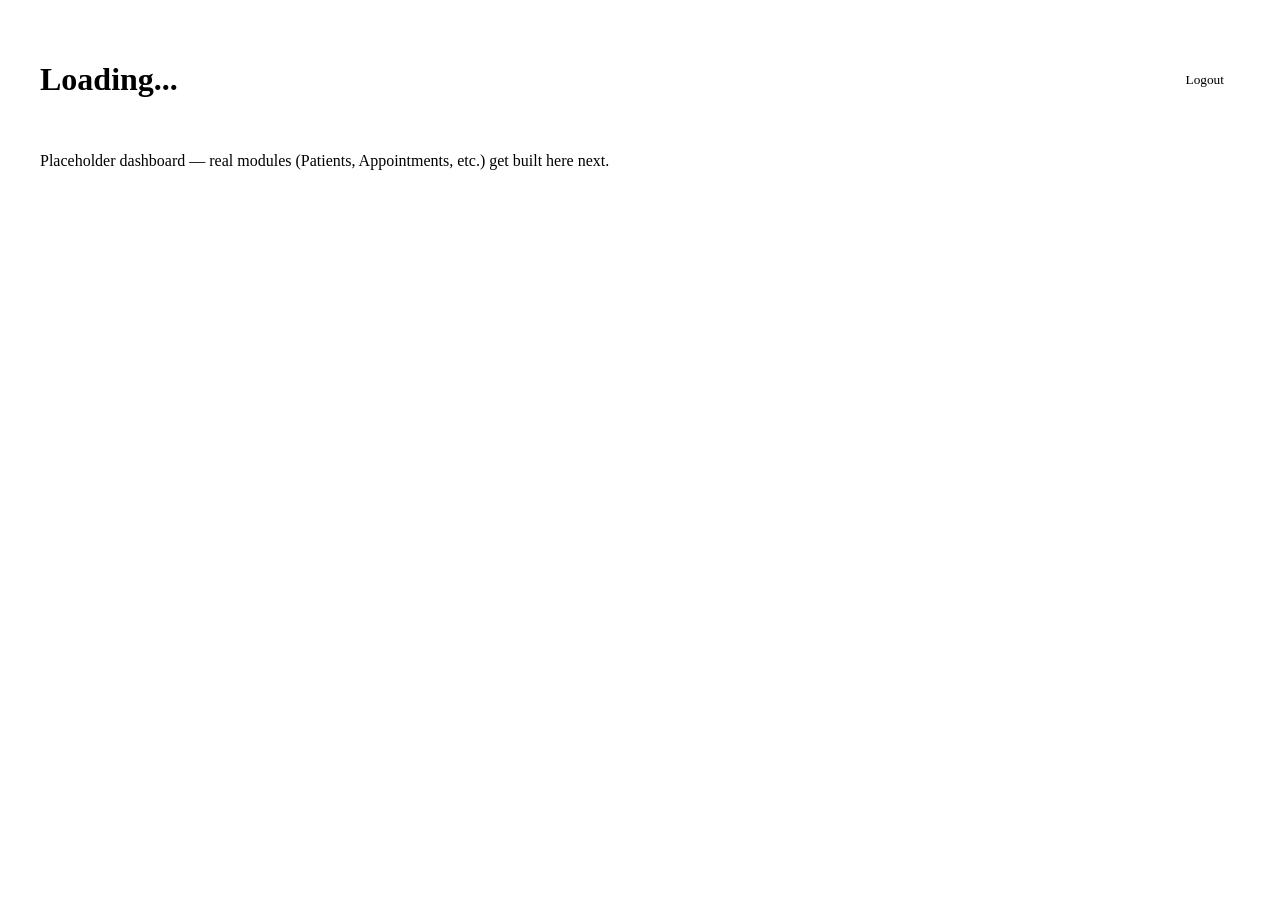
==== frontend/pages/index.html @ e70a9e87 "feat: create initial dashboard layout with user greeting and logout functionality frontend" ====
<!DOCTYPE html>
<html lang="en">
<head>
  <meta charset="UTF-8">
  <title>Dashboard - HMS</title>
  <link rel="stylesheet" href="css/style.css">
  <style>
    body { display: block; padding: 2rem; }
    .topbar { display: flex; justify-content: space-between; align-items: center; margin-bottom: 2rem; }
    .btn-secondary {
      padding: 0.5rem 1rem; background: transparent; border: 1px solid var(--color-border);
      border-radius: 4px; cursor: pointer; font-family: var(--font-main);
    }
  </style>
</head>
<body>
  <div class="topbar">
    <h1 id="welcome-msg">Loading...</h1>
    <button class="btn-secondary" onclick="handleLogout()">Logout</button>
  </div>
  <p>Placeholder dashboard — real modules (Patients, Appointments, etc.) get built here next.</p>

  <script src="js/api.js"></script>
  <script src="js/auth.js"></script>
  <script>
    async function loadCurrentUser() {
      if (!getToken()) { window.location.href = "login.html"; return; }
      const response = await apiFetch("/auth/me");
      if (!response.ok) { clearToken(); window.location.href = "login.html"; return; }
      const user = await response.json();
      document.getElementById("welcome-msg").textContent = `Welcome, ${user.username} (${user.role})`;
    }
    loadCurrentUser();
  </script>
</body>
</html>
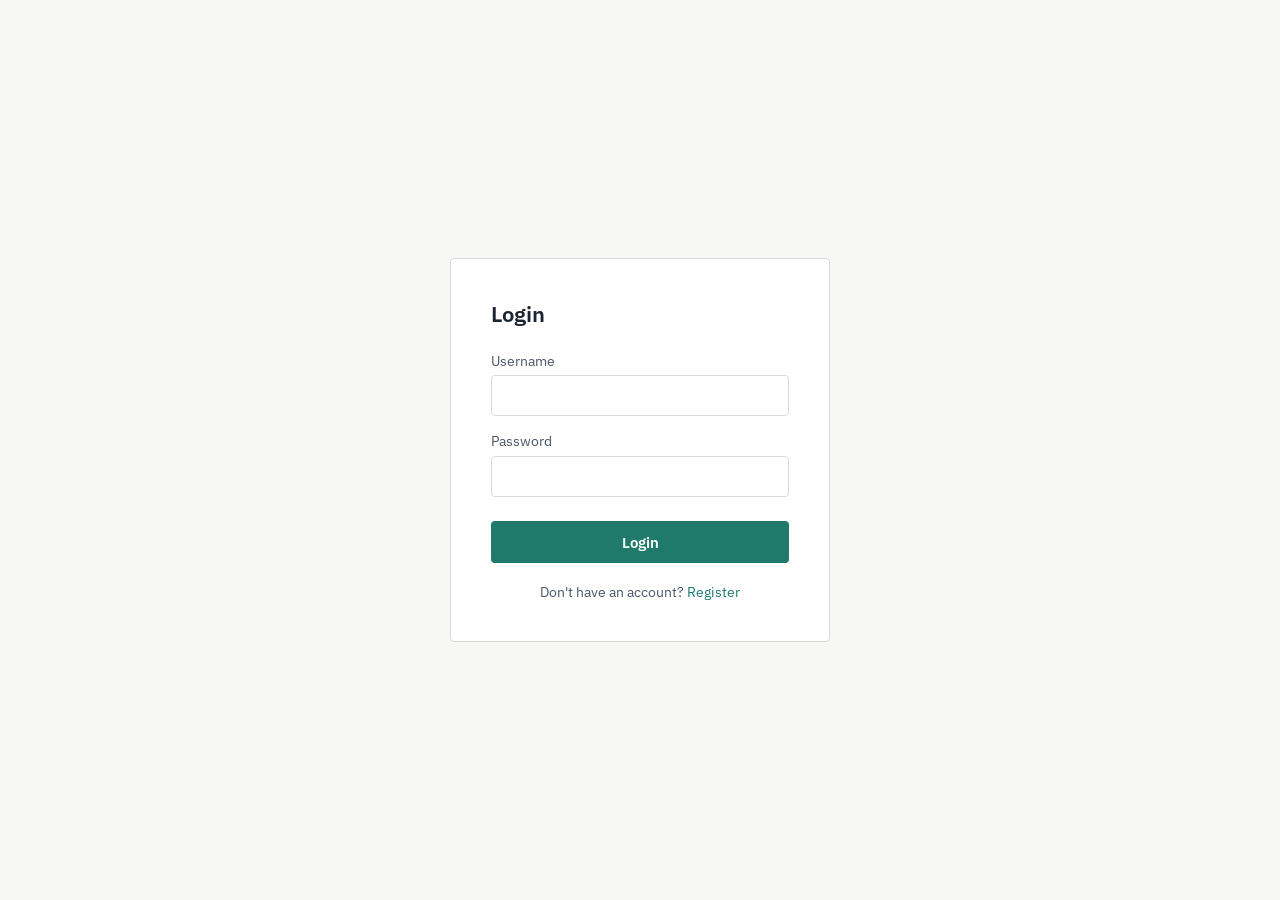
==== commit 9ffb5dee: "feat: implement patient management features with CRUD operations and UI updates" ====
--- a/frontend/pages/index.html
+++ b/frontend/pages/index.html
@@ -3,34 +3,39 @@
 <head>
   <meta charset="UTF-8">
   <title>Dashboard - HMS</title>
-  <link rel="stylesheet" href="css/style.css">
-  <style>
-    body { display: block; padding: 2rem; }
-    .topbar { display: flex; justify-content: space-between; align-items: center; margin-bottom: 2rem; }
-    .btn-secondary {
-      padding: 0.5rem 1rem; background: transparent; border: 1px solid var(--color-border);
-      border-radius: 4px; cursor: pointer; font-family: var(--font-main);
-    }
-  </style>
+  <link rel="stylesheet" href="../css/style.css">
 </head>
 <body>
-  <div class="topbar">
-    <h1 id="welcome-msg">Loading...</h1>
-    <button class="btn-secondary" onclick="handleLogout()">Logout</button>
+  <div class="app-shell">
+    <aside class="sidebar">
+      <div class="brand">HMS</div>
+      <nav>
+        <a href="index.html" class="active">Dashboard</a>
+        <a href="patients.html">Patients</a>
+      </nav>
+    </aside>
+    <main class="main-content">
+      <div class="topbar">
+        <h1>Dashboard</h1>
+        <div class="user-chip">
+          <span id="user-chip-text">Loading...</span>
+          <button class="btn-secondary" onclick="handleLogout()">Logout</button>
+        </div>
+      </div>
+      <p style="color:#718096;">More widgets (appointments, revenue) will appear here as those modules are built.</p>
+    </main>
   </div>
-  <p>Placeholder dashboard — real modules (Patients, Appointments, etc.) get built here next.</p>
 
-  <script src="js/api.js"></script>
-  <script src="js/auth.js"></script>
+  <script src="../js/api.js"></script>
+  <script src="../js/auth.js"></script>
   <script>
-    async function loadCurrentUser() {
+    (async function () {
       if (!getToken()) { window.location.href = "login.html"; return; }
       const response = await apiFetch("/auth/me");
       if (!response.ok) { clearToken(); window.location.href = "login.html"; return; }
       const user = await response.json();
-      document.getElementById("welcome-msg").textContent = `Welcome, ${user.username} (${user.role})`;
-    }
-    loadCurrentUser();
+      document.getElementById("user-chip-text").textContent = `${user.username} (${user.role})`;
+    })();
   </script>
 </body>
 </html>
--- a/frontend/css/style.css
+++ b/frontend/css/style.css
@@ -0,0 +1,104 @@
+@import url('https://fonts.googleapis.com/css2?family=IBM+Plex+Sans:wght@400;500;600;700&display=swap');
+
+:root {
+  --color-ink: #1B2430;
+  --color-surface: #F7F8F6;
+  --color-primary: #1F7A6C;
+  --color-danger: #C1553D;
+  --color-border: #D8DCD9;
+  --font-main: 'IBM Plex Sans', sans-serif;
+}
+
+* { box-sizing: border-box; margin: 0; padding: 0; }
+
+body {
+  font-family: var(--font-main);
+  background: var(--color-surface);
+  color: var(--color-ink);
+  min-height: 100vh;
+  display: flex;
+  align-items: center;
+  justify-content: center;
+}
+
+.auth-card {
+  background: #fff;
+  border: 1px solid var(--color-border);
+  border-radius: 4px;
+  padding: 2.5rem;
+  width: 100%;
+  max-width: 380px;
+}
+
+.auth-card h1 { font-size: 1.4rem; margin-bottom: 1.5rem; font-weight: 600; }
+
+.field { margin-bottom: 1rem; }
+.field label { display: block; font-size: 0.85rem; margin-bottom: 0.35rem; color: #4A5568; }
+.field input, .field select {
+  width: 100%; padding: 0.6rem 0.75rem; border: 1px solid var(--color-border);
+  border-radius: 4px; font-family: var(--font-main); font-size: 0.95rem;
+}
+.field input:focus, .field select:focus { outline: none; border-color: var(--color-primary); }
+
+.btn-primary {
+  width: 100%; padding: 0.7rem; background: var(--color-primary); color: #fff;
+  border: none; border-radius: 4px; font-family: var(--font-main);
+  font-size: 0.95rem; font-weight: 600; cursor: pointer; margin-top: 0.5rem;
+}
+.btn-primary:hover { opacity: 0.9; }
+
+.error-message {
+  background: #FBEAE6; color: var(--color-danger); padding: 0.6rem 0.75rem;
+  border-radius: 4px; font-size: 0.85rem; margin-bottom: 1rem; display: none;
+}
+
+.switch-link { text-align: center; margin-top: 1.25rem; font-size: 0.85rem; color: #4A5568; }
+.switch-link a { color: var(--color-primary); text-decoration: none; }
+
+/* Patient Screen Styles */
+
+.app-shell { display: flex; min-height: 100vh; align-items: stretch; }
+
+.sidebar { width: 240px; background: var(--color-ink); color: #fff; padding: 1.75rem 1.25rem; flex-shrink: 0; }
+.sidebar .brand { font-size: 1.05rem; font-weight: 700; margin-bottom: 2rem; letter-spacing: 0.02em; }
+.sidebar nav a {
+  display: block; color: #C7CDD4; text-decoration: none; padding: 0.6rem 0.75rem;
+  border-radius: 4px; font-size: 0.9rem; margin-bottom: 0.25rem;
+}
+.sidebar nav a:hover, .sidebar nav a.active { background: rgba(255,255,255,0.08); color: #fff; }
+
+.main-content { flex: 1; padding: 2rem 2.5rem; background: var(--color-surface); }
+
+.topbar { display: flex; justify-content: space-between; align-items: center; margin-bottom: 2rem; }
+.topbar h1 { font-size: 1.5rem; font-weight: 600; }
+.user-chip { display: flex; align-items: center; gap: 0.75rem; font-size: 0.85rem; color: #4A5568; }
+
+.btn-secondary {
+  padding: 0.5rem 1rem; background: transparent; border: 1px solid var(--color-border);
+  border-radius: 4px; cursor: pointer; font-family: var(--font-main); font-size: 0.85rem;
+}
+.btn-secondary:hover { background: #EFF1EF; }
+
+.toolbar { display: flex; justify-content: space-between; align-items: center; margin-bottom: 1.25rem; gap: 1rem; }
+.search-input {
+  flex: 1; max-width: 320px; padding: 0.55rem 0.75rem; border: 1px solid var(--color-border);
+  border-radius: 4px; font-family: var(--font-main); font-size: 0.9rem;
+}
+
+.data-table { width: 100%; border-collapse: collapse; background: #fff; border: 1px solid var(--color-border); border-radius: 4px; overflow: hidden; }
+.data-table th, .data-table td { text-align: left; padding: 0.75rem 1rem; font-size: 0.88rem; border-bottom: 1px solid var(--color-border); }
+.data-table th { background: #F0F2F0; font-weight: 600; color: #3A4452; font-size: 0.78rem; text-transform: uppercase; letter-spacing: 0.03em; }
+.data-table tbody tr:hover { background: #FAFBFA; }
+.data-table .actions { display: flex; gap: 0.5rem; }
+
+.link-btn { background: none; border: none; color: var(--color-primary); cursor: pointer; font-size: 0.85rem; font-family: var(--font-main); padding: 0; }
+.link-btn.danger { color: var(--color-danger); }
+
+.modal-overlay { display: none; position: fixed; inset: 0; background: rgba(27, 36, 48, 0.45); align-items: center; justify-content: center; z-index: 50; }
+.modal-overlay.open { display: flex; }
+.modal-box { background: #fff; border-radius: 6px; padding: 2rem; width: 100%; max-width: 420px; max-height: 90vh; overflow-y: auto; }
+.modal-box h2 { font-size: 1.2rem; margin-bottom: 1.25rem; font-weight: 600; }
+.modal-actions { display: flex; gap: 0.75rem; margin-top: 1.5rem; }
+.modal-actions .btn-primary, .modal-actions .btn-secondary { margin-top: 0; }
+
+.empty-state { padding: 2rem; text-align: center; color: #718096; font-size: 0.9rem; }
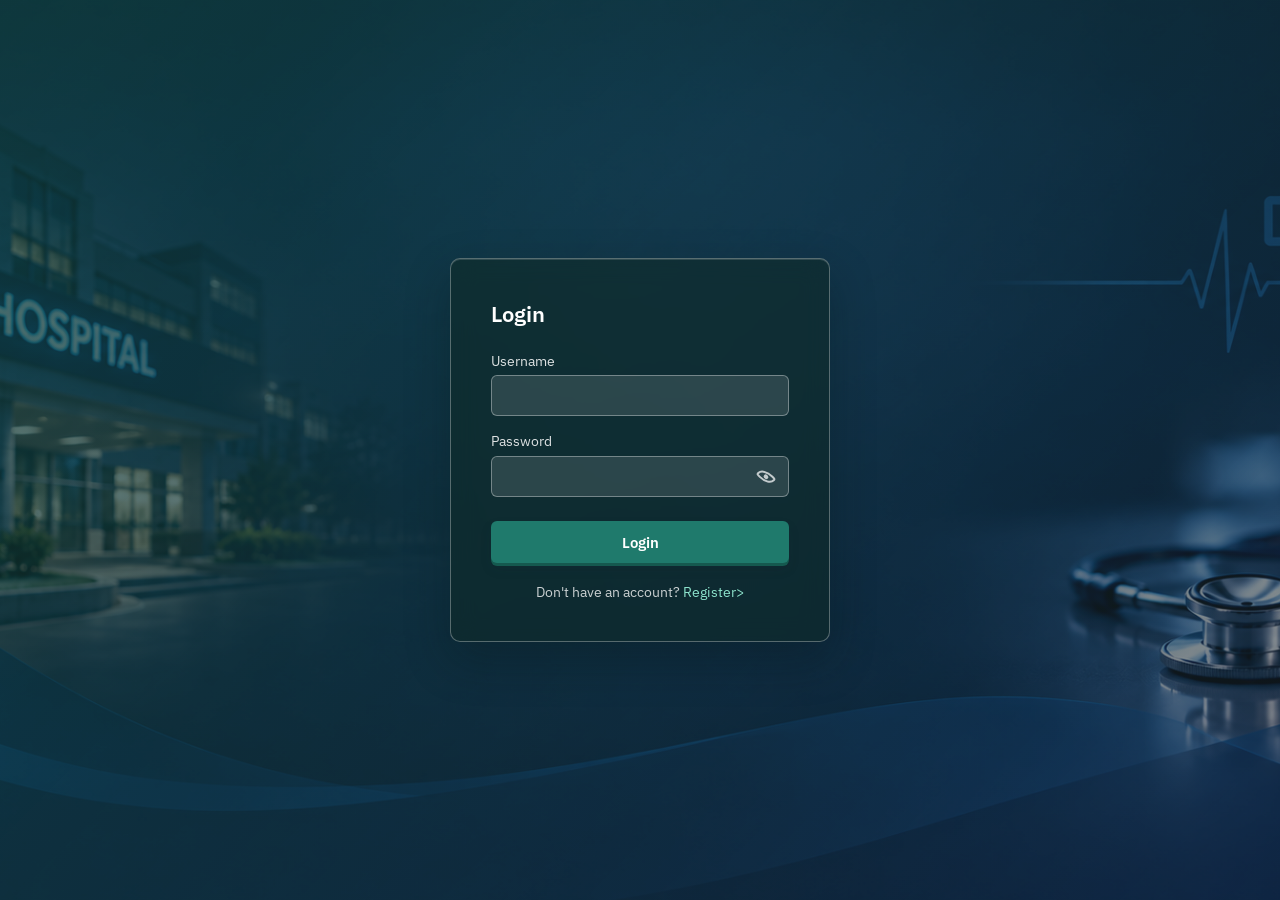
==== commit 08321d12: "feat: enhance authentication pages with responsive design and password visibility toggle" ====
--- a/frontend/pages/index.html
+++ b/frontend/pages/index.html
@@ -2,6 +2,7 @@
 <html lang="en">
 <head>
   <meta charset="UTF-8">
+  <meta name="viewport" content="width=device-width, initial-scale=1.0">
   <title>Dashboard - HMS</title>
   <link rel="stylesheet" href="../css/style.css">
 </head>
@@ -9,33 +10,26 @@
   <div class="app-shell">
     <aside class="sidebar">
       <div class="brand">HMS</div>
-      <nav>
-        <a href="index.html" class="active">Dashboard</a>
-        <a href="patients.html">Patients</a>
-      </nav>
+      <nav id="sidebar-nav"></nav>
     </aside>
     <main class="main-content">
       <div class="topbar">
-        <h1>Dashboard</h1>
+        <div class="topbar-left">
+          <button class="back-btn" onclick="history.back()" aria-label="Go back">←</button>
+          <h1>Dashboard</h1>
+        </div>
         <div class="user-chip">
           <span id="user-chip-text">Loading...</span>
-          <button class="btn-secondary" onclick="handleLogout()">Logout</button>
+          <button class="btn-secondary" id="logout-btn">Logout</button>
         </div>
       </div>
-      <p style="color:#718096;">More widgets (appointments, revenue) will appear here as those modules are built.</p>
+      <p style="color:#718096;">More widgets (appointment counts, revenue) will appear here as those modules mature.</p>
     </main>
   </div>
 
   <script src="../js/api.js"></script>
   <script src="../js/auth.js"></script>
-  <script>
-    (async function () {
-      if (!getToken()) { window.location.href = "login.html"; return; }
-      const response = await apiFetch("/auth/me");
-      if (!response.ok) { clearToken(); window.location.href = "login.html"; return; }
-      const user = await response.json();
-      document.getElementById("user-chip-text").textContent = `${user.username} (${user.role})`;
-    })();
-  </script>
+  <script src="../js/layout.js"></script>
+  <script>document.addEventListener("DOMContentLoaded", () => initLayout("index.html"));</script>
 </body>
 </html>
--- a/frontend/css/style.css
+++ b/frontend/css/style.css
@@ -7,98 +7,252 @@
   --color-danger: #C1553D;
   --color-border: #D8DCD9;
   --font-main: 'IBM Plex Sans', sans-serif;
+  --radius: 6px;
+  --radius-lg: 10px;
+  --shadow-sm: 0 1px 3px rgba(27, 36, 48, 0.06);
+  --shadow-md: 0 8px 24px rgba(27, 36, 48, 0.10);
+  --ease: 0.18s ease;
 }
 
 * { box-sizing: border-box; margin: 0; padding: 0; }
+html { font-size: 16px; }
 
 body {
   font-family: var(--font-main);
   background: var(--color-surface);
   color: var(--color-ink);
   min-height: 100vh;
+}
+
+body.center-body {
+  position: relative;
+  isolation: isolate;
   display: flex;
   align-items: center;
   justify-content: center;
+  padding: 1.5rem;
+  background-image: url("../assets/hms_cover_image.png");
+  background-size: cover;
+  background-position: center;
+  background-attachment: fixed;
+}
+
+body.center-body::before {
+  position: fixed;
+  inset: 0;
+  z-index: -1;
+  content: "";
+  background: linear-gradient(135deg, rgba(16, 61, 53, 0.76), rgba(27, 36, 48, 0.52));
+}
+
+@keyframes fadeInUp {
+  from { opacity: 0; transform: translateY(10px); }
+  to { opacity: 1; transform: translateY(0); }
+}
+
+@keyframes glitchBorder {
+  0%, 100% { box-shadow: var(--shadow-md); border-color: var(--color-border); }
+  25%, 75% { box-shadow: 0 0 0 1px rgba(31, 122, 108, 0.3), var(--shadow-md); border-color: rgba(31, 122, 108, 0.55); }
+  50% { box-shadow: 0 0 0 1px rgba(31, 122, 108, 0.5), var(--shadow-md); border-color: var(--color-primary); }
+}
+
+@keyframes buttonShine {
+  from { transform: translateX(-120%) skewX(-18deg); }
+  to { transform: translateX(220%) skewX(-18deg); }
 }
 
 .auth-card {
-  background: #fff;
-  border: 1px solid var(--color-border);
-  border-radius: 4px;
+  background: rgba(15, 42, 38, 0.58);
+  border: 1px solid rgba(255, 255, 255, 0.3);
+  border-radius: var(--radius-lg);
+  box-shadow: 0 18px 45px rgba(8, 24, 22, 0.3), inset 0 1px 0 rgba(255, 255, 255, 0.14);
+  backdrop-filter: blur(12px);
+  -webkit-backdrop-filter: blur(12px);
   padding: 2.5rem;
   width: 100%;
   max-width: 380px;
-}
-
-.auth-card h1 { font-size: 1.4rem; margin-bottom: 1.5rem; font-weight: 600; }
+  animation: fadeInUp 0.35s ease, glitchBorder 5s ease-in-out infinite;
+}
+
+.auth-card h1 { color: #fff; font-size: 1.4rem; margin-bottom: 1.5rem; font-weight: 600; }
 
 .field { margin-bottom: 1rem; }
 .field label { display: block; font-size: 0.85rem; margin-bottom: 0.35rem; color: #4A5568; }
+.password-field { position: relative; }
 .field input, .field select {
   width: 100%; padding: 0.6rem 0.75rem; border: 1px solid var(--color-border);
-  border-radius: 4px; font-family: var(--font-main); font-size: 0.95rem;
-}
-.field input:focus, .field select:focus { outline: none; border-color: var(--color-primary); }
+  border-radius: var(--radius); background: #fff; color: var(--color-ink);
+  font-family: var(--font-main); font-size: 0.95rem;
+  transition: border-color var(--ease), box-shadow var(--ease);
+}
+.auth-card .field label { color: rgba(255, 255, 255, 0.86); }
+.auth-card .field input, .auth-card .field select {
+  border-color: rgba(255, 255, 255, 0.35); background: rgba(255, 255, 255, 0.12); color: #fff;
+}
+.password-field input { padding-right: 2.7rem; }
+.password-toggle {
+  position: absolute; top: 50%; right: 0.7rem; display: flex; align-items: center;
+  justify-content: center; width: 1.5rem; height: 1.5rem; padding: 0; border: 0;
+  background: transparent; color: rgba(255, 255, 255, 0.72); cursor: pointer;
+  transform: translateY(-50%); transition: color var(--ease), transform var(--ease);
+}
+.password-toggle:hover { color: #C2F6E8; transform: translateY(-50%) scale(1.08); }
+.password-toggle:focus-visible { outline: 2px solid #8DE3CC; outline-offset: 2px; border-radius: 3px; }
+.eye-icon {
+  position: relative; display: block; width: 1.1rem; height: 0.7rem;
+  border: 2px solid currentColor; border-radius: 75% 15%; transform: rotate(45deg);
+}
+.eye-icon::after {
+  position: absolute; top: 50%; left: 50%; width: 0.3rem; height: 0.3rem;
+  content: ""; background: currentColor; border-radius: 50%; transform: translate(-50%, -50%);
+}
+.password-toggle.is-visible .eye-icon { opacity: 0.95; }
+.field input::placeholder { color: #718096; }
+.auth-card .field input::placeholder { color: rgba(255, 255, 255, 0.65); }
+.field select option { color: var(--color-ink); background: #fff; }
+.field input:focus, .field select:focus {
+  outline: none; border-color: var(--color-primary);
+  box-shadow: 0 0 0 3px rgba(31, 122, 108, 0.12);
+}
+.auth-card .field input:focus, .auth-card .field select:focus {
+  box-shadow: 0 0 0 3px rgba(111, 224, 198, 0.2);
+}
 
 .btn-primary {
-  width: 100%; padding: 0.7rem; background: var(--color-primary); color: #fff;
-  border: none; border-radius: 4px; font-family: var(--font-main);
-  font-size: 0.95rem; font-weight: 600; cursor: pointer; margin-top: 0.5rem;
-}
-.btn-primary:hover { opacity: 0.9; }
+  position: relative; overflow: hidden; width: 100%; padding: 0.7rem;
+  background: var(--color-primary); color: #fff; border: none; border-radius: var(--radius);
+  font-family: var(--font-main); font-size: 0.95rem; font-weight: 600; cursor: pointer;
+  margin-top: 0.5rem; box-shadow: 0 3px 0 #15594f, 0 6px 12px rgba(27, 36, 48, 0.12);
+  transition: opacity var(--ease), transform var(--ease), box-shadow var(--ease);
+}
+.btn-primary::after {
+  position: absolute; top: 0; bottom: 0; left: 0; width: 35%; content: "";
+  background: rgba(255, 255, 255, 0.18); transform: translateX(-120%) skewX(-18deg);
+}
+.btn-primary:hover { opacity: 0.95; transform: translateY(-2px); box-shadow: 0 5px 0 #15594f, 0 10px 18px rgba(27, 36, 48, 0.16); }
+.btn-primary:hover::after { animation: buttonShine 0.7s ease forwards; }
+.btn-primary:active { transform: translateY(2px); box-shadow: 0 1px 0 #15594f, 0 3px 7px rgba(27, 36, 48, 0.12); }
 
 .error-message {
   background: #FBEAE6; color: var(--color-danger); padding: 0.6rem 0.75rem;
-  border-radius: 4px; font-size: 0.85rem; margin-bottom: 1rem; display: none;
-}
-
-.switch-link { text-align: center; margin-top: 1.25rem; font-size: 0.85rem; color: #4A5568; }
-.switch-link a { color: var(--color-primary); text-decoration: none; }
-
-/* Patient Screen Styles */
-
+  border-radius: var(--radius); font-size: 0.85rem; margin-bottom: 1rem; display: none;
+}
+
+.switch-link { text-align: center; margin-top: 1.25rem; font-size: 0.85rem; color: rgba(255, 255, 255, 0.78); }
+.switch-link a { display: inline-block; color: #8DE3CC; text-decoration: none; transition: color var(--ease), transform var(--ease); }
+.switch-link a::after { content: " >"; display: inline-block; transition: transform var(--ease); }
+.switch-link a:hover { color: #C2F6E8; transform: translateX(2px); }
+.switch-link a:hover::after { transform: translateX(3px); }
+
+/* App shell */
 .app-shell { display: flex; min-height: 100vh; align-items: stretch; }
 
-.sidebar { width: 240px; background: var(--color-ink); color: #fff; padding: 1.75rem 1.25rem; flex-shrink: 0; }
+.sidebar {
+  width: 240px; background: var(--color-ink); color: #fff; padding: 1.75rem 1.25rem;
+  flex-shrink: 0; box-shadow: 2px 0 8px rgba(0,0,0,0.08);
+}
 .sidebar .brand { font-size: 1.05rem; font-weight: 700; margin-bottom: 2rem; letter-spacing: 0.02em; }
 .sidebar nav a {
   display: block; color: #C7CDD4; text-decoration: none; padding: 0.6rem 0.75rem;
-  border-radius: 4px; font-size: 0.9rem; margin-bottom: 0.25rem;
+  border-radius: var(--radius); font-size: 0.9rem; margin-bottom: 0.25rem;
+  transition: background var(--ease), color var(--ease), transform var(--ease), box-shadow var(--ease);
 }
 .sidebar nav a:hover, .sidebar nav a.active { background: rgba(255,255,255,0.08); color: #fff; }
-
-.main-content { flex: 1; padding: 2rem 2.5rem; background: var(--color-surface); }
+.sidebar nav a:hover { transform: translateX(4px); box-shadow: inset 3px 0 0 var(--color-primary); }
+
+.main-content {
+  flex: 1; padding: 2rem 2.5rem; background: var(--color-surface);
+  animation: fadeInUp 0.35s ease; max-width: 1400px;
+}
 
 .topbar { display: flex; justify-content: space-between; align-items: center; margin-bottom: 2rem; }
+.topbar-left { display: flex; align-items: center; gap: 0.9rem; }
 .topbar h1 { font-size: 1.5rem; font-weight: 600; }
-.user-chip { display: flex; align-items: center; gap: 0.75rem; font-size: 0.85rem; color: #4A5568; }
+
+.back-btn {
+  width: 36px; height: 36px; border-radius: 50%; border: 1px solid var(--color-primary);
+  background: #E8F4F0; cursor: pointer; font-size: 1rem; display: flex; align-items: center;
+  justify-content: center; color: var(--color-primary); flex-shrink: 0;
+  box-shadow: 0 2px 0 #15594f, 0 4px 8px rgba(31, 122, 108, 0.12);
+  transition: background var(--ease), transform var(--ease), box-shadow var(--ease);
+}
+.back-btn:hover { background: #D4EBE4; transform: translateY(-2px); box-shadow: 0 4px 0 #15594f, 0 8px 14px rgba(31, 122, 108, 0.16); }
+.back-btn:active { transform: translateY(1px); box-shadow: 0 1px 0 #15594f, 0 2px 5px rgba(31, 122, 108, 0.12); }
+
+.user-chip { display: flex; align-items: center; gap: 0.75rem; font-size: 0.85rem; color: #6B4F00; }
+.user-chip #user-chip-text {
+  padding: 0.45rem 0.7rem; background: #FFF5BF; border: 1px solid #E6C85C;
+  border-radius: var(--radius); font-weight: 600; box-shadow: 0 2px 0 #D4B64D;
+}
 
 .btn-secondary {
   padding: 0.5rem 1rem; background: transparent; border: 1px solid var(--color-border);
-  border-radius: 4px; cursor: pointer; font-family: var(--font-main); font-size: 0.85rem;
-}
-.btn-secondary:hover { background: #EFF1EF; }
+  border-radius: var(--radius); cursor: pointer; font-family: var(--font-main); font-size: 0.85rem;
+  box-shadow: 0 2px 0 #C1C7C3, 0 4px 8px rgba(27, 36, 48, 0.06);
+  transition: background var(--ease), box-shadow var(--ease), transform var(--ease);
+}
+.btn-secondary:hover { background: #EFF1EF; transform: translateY(-2px); box-shadow: 0 4px 0 #C1C7C3, 0 8px 14px rgba(27, 36, 48, 0.1); }
+.btn-secondary:active { transform: translateY(1px); box-shadow: 0 1px 0 #C1C7C3, 0 2px 5px rgba(27, 36, 48, 0.08); }
+
+#logout-btn {
+  background: var(--color-danger); border-color: #A6402D; color: #fff;
+  box-shadow: 0 2px 0 #8F3425, 0 4px 8px rgba(193, 85, 61, 0.16);
+}
+#logout-btn:hover { background: #A6402D; box-shadow: 0 4px 0 #8F3425, 0 8px 14px rgba(193, 85, 61, 0.2); }
+#logout-btn:active { box-shadow: 0 1px 0 #8F3425, 0 2px 5px rgba(193, 85, 61, 0.14); }
 
 .toolbar { display: flex; justify-content: space-between; align-items: center; margin-bottom: 1.25rem; gap: 1rem; }
 .search-input {
   flex: 1; max-width: 320px; padding: 0.55rem 0.75rem; border: 1px solid var(--color-border);
-  border-radius: 4px; font-family: var(--font-main); font-size: 0.9rem;
-}
-
-.data-table { width: 100%; border-collapse: collapse; background: #fff; border: 1px solid var(--color-border); border-radius: 4px; overflow: hidden; }
+  border-radius: var(--radius); font-family: var(--font-main); font-size: 0.9rem;
+  transition: border-color var(--ease), box-shadow var(--ease);
+}
+.search-input:focus { outline: none; border-color: var(--color-primary); box-shadow: 0 0 0 3px rgba(31, 122, 108, 0.12); }
+
+.table-wrapper { width: 100%; overflow-x: auto; border-radius: var(--radius); }
+
+.data-table {
+  width: 100%; min-width: 640px; border-collapse: collapse; background: #fff;
+  border: 1px solid var(--color-border); border-radius: var(--radius); overflow: hidden;
+  box-shadow: var(--shadow-sm);
+}
 .data-table th, .data-table td { text-align: left; padding: 0.75rem 1rem; font-size: 0.88rem; border-bottom: 1px solid var(--color-border); }
 .data-table th { background: #F0F2F0; font-weight: 600; color: #3A4452; font-size: 0.78rem; text-transform: uppercase; letter-spacing: 0.03em; }
+.data-table tbody tr { transition: background var(--ease); }
 .data-table tbody tr:hover { background: #FAFBFA; }
 .data-table .actions { display: flex; gap: 0.5rem; }
 
-.link-btn { background: none; border: none; color: var(--color-primary); cursor: pointer; font-size: 0.85rem; font-family: var(--font-main); padding: 0; }
+.department-item {
+  display: flex; align-items: center; justify-content: space-between; gap: 1rem;
+  padding: 0.45rem 0; border-bottom: 1px solid var(--color-border);
+}
+.department-item:last-child { border-bottom: none; }
+
+.link-btn { background: none; border: none; color: var(--color-primary); cursor: pointer; font-size: 0.85rem; font-family: var(--font-main); padding: 0; transition: opacity var(--ease), transform var(--ease); }
+.link-btn:hover { opacity: 0.75; transform: translateY(-1px); }
+.link-btn:active { transform: translateY(1px); }
 .link-btn.danger { color: var(--color-danger); }
 
-.modal-overlay { display: none; position: fixed; inset: 0; background: rgba(27, 36, 48, 0.45); align-items: center; justify-content: center; z-index: 50; }
-.modal-overlay.open { display: flex; }
-.modal-box { background: #fff; border-radius: 6px; padding: 2rem; width: 100%; max-width: 420px; max-height: 90vh; overflow-y: auto; }
+.modal-overlay {
+  position: fixed; inset: 0; background: rgba(27, 36, 48, 0.45);
+  display: flex; align-items: center; justify-content: center; z-index: 50;
+  opacity: 0; pointer-events: none; transition: opacity var(--ease);
+}
+.modal-overlay.open { opacity: 1; pointer-events: auto; }
+
+.modal-box {
+  background: #fff; border-radius: var(--radius-lg); box-shadow: var(--shadow-md);
+  padding: 2rem; width: 100%; max-width: 420px; max-height: 90vh; overflow-y: auto;
+  transform: translateY(14px) scale(0.98); transition: transform var(--ease);
+}
+.modal-overlay.open .modal-box { transform: translateY(0) scale(1); }
 .modal-box h2 { font-size: 1.2rem; margin-bottom: 1.25rem; font-weight: 600; }
 .modal-actions { display: flex; gap: 0.75rem; margin-top: 1.5rem; }
 .modal-actions .btn-primary, .modal-actions .btn-secondary { margin-top: 0; }
 
+.status-badge { padding: 0.2rem 0.6rem; border-radius: 12px; font-size: 0.75rem; font-weight: 600; text-transform: capitalize; }
+.status-badge.status-scheduled { background: #E4F2EF; color: var(--color-primary); }
+.status-badge.status-completed { background: #E9ECEF; color: #4A5568; }
+.status-badge.status-cancelled { background: #FBEAE6; color: var(--color-danger); }
+
 .empty-state { padding: 2rem; text-align: center; color: #718096; font-size: 0.9rem; }
